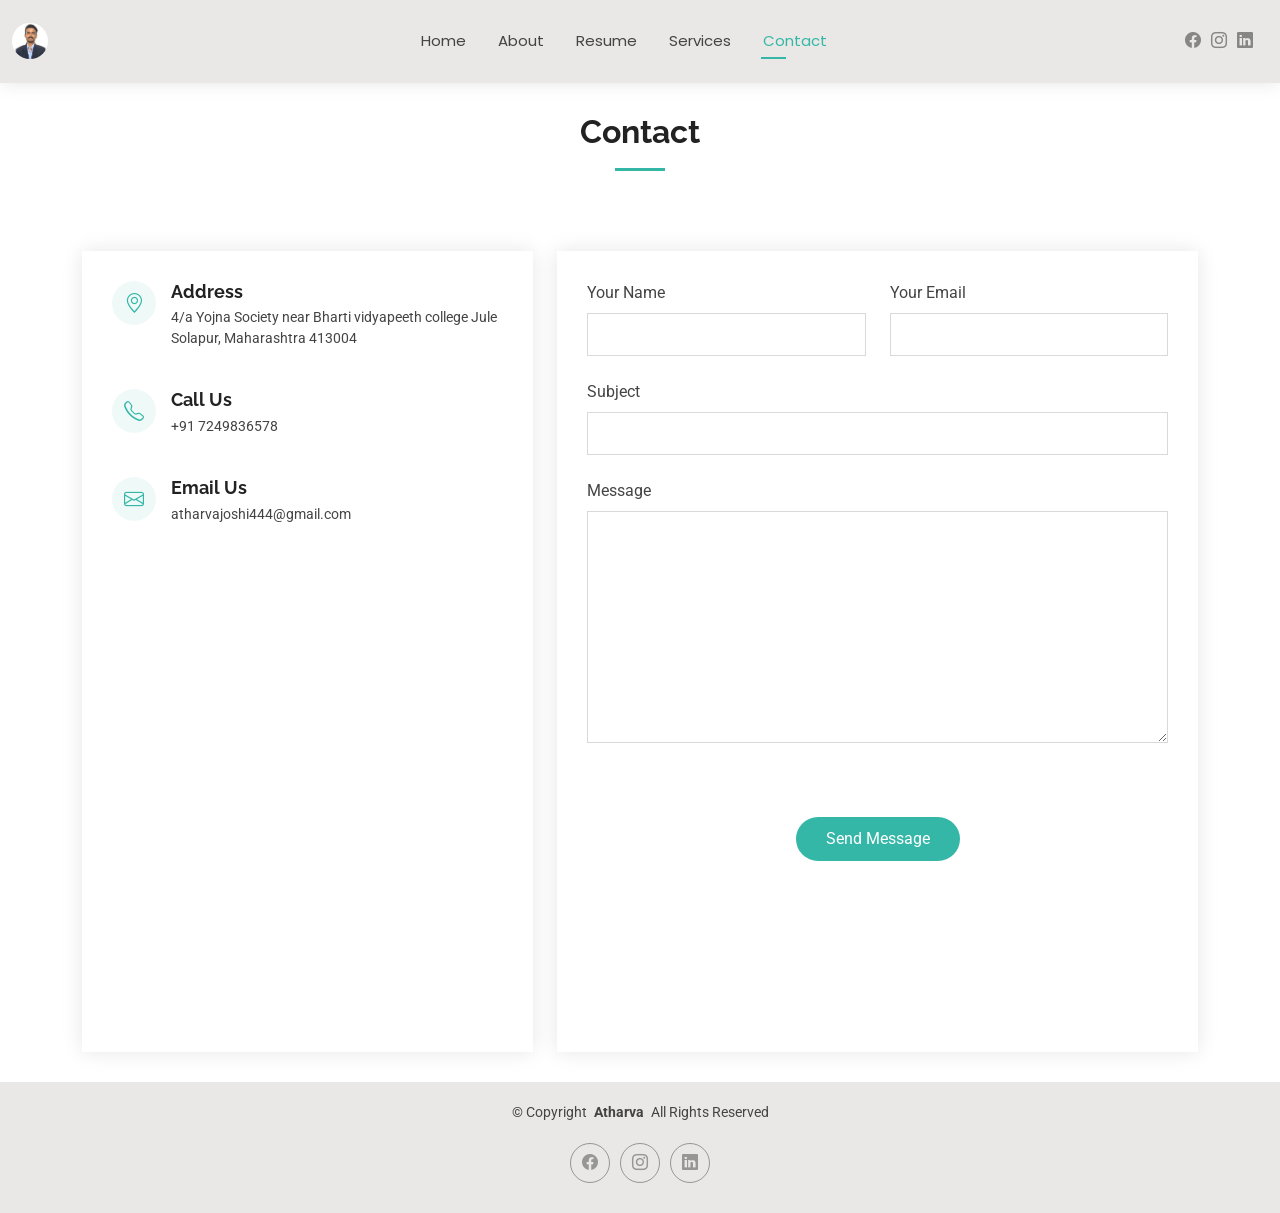
==== contact.html @ ee24cb51 "full project upload with assets" ====
<!DOCTYPE html>
<html lang="en">

<head>
  <meta charset="utf-8">
  <meta content="width=device-width, initial-scale=1.0" name="viewport">
  <title> Atharva Joshi contact-page</title>
  <meta name="description" content="">
  <meta name="keywords" content="">

  <!-- Favicons -->
  <link href="assets/img/favicon.png" rel="icon">
  <link href="assets/img/apple-touch-icon.png" rel="apple-touch-icon">

  <!-- Fonts -->
  <link href="https://fonts.googleapis.com" rel="preconnect">
  <link href="https://fonts.gstatic.com" rel="preconnect" crossorigin>
  <link
    href="https://fonts.googleapis.com/css2?family=Roboto:ital,wght@0,100;0,300;0,400;0,500;0,700;0,900;1,100;1,300;1,400;1,500;1,700;1,900&family=Poppins:ital,wght@0,100;0,200;0,300;0,400;0,500;0,600;0,700;0,800;0,900;1,100;1,200;1,300;1,400;1,500;1,600;1,700;1,800;1,900&family=Raleway:ital,wght@0,100;0,200;0,300;0,400;0,500;0,600;0,700;0,800;0,900;1,100;1,200;1,300;1,400;1,500;1,600;1,700;1,800;1,900&display=swap"
    rel="stylesheet">

  <!-- Vendor CSS Files -->
  <link href="assets/vendor/bootstrap/css/bootstrap.min.css" rel="stylesheet">
  <link href="assets/vendor/bootstrap-icons/bootstrap-icons.css" rel="stylesheet">
  <link href="assets/vendor/aos/aos.css" rel="stylesheet">
  <link href="assets/vendor/swiper/swiper-bundle.min.css" rel="stylesheet">
  <link href="assets/vendor/glightbox/css/glightbox.min.css" rel="stylesheet">

  <!-- Main CSS File -->
  <link href="assets/css/main.css" rel="stylesheet">

  <!-- =======================================================
  * Template Name: Atharva
  * Template URL: https://bootstrapmade.com/Atharva-free-bootstrap-cv-resume-html-template/
  * Updated: Aug 07 2024 with Bootstrap v5.3.3
  * Author: BootstrapMade.com
  * License: https://bootstrapmade.com/license/
  ======================================================== -->
</head>

<body class="contact-page">

  <header id="header" class="header d-flex align-items-center light-background sticky-top">
    <div class="container-fluid position-relative d-flex align-items-center justify-content-between">

      <a href="index.html" class="logo d-flex align-items-center me-auto me-xl-0">
        <!-- Uncomment the line below if you also wish to use an image logo -->
        <!-- <img src="assets/img/logo.png" alt=""> -->
        <img src="assets/img/atharva.jpg" alt="Profile Image" class="profile-image rounded-circle">
      </a>

      <nav id="navmenu" class="navmenu">
        <ul>
          <li><a href="index.html">Home</a></li>
          <li><a href="about.html">About</a></li>
          <li><a href="resume.html">Resume</a></li>
          <li><a href="services.html">Services</a></li>
          <!-- <li><a href="portfolio.html">Portfolio</a></li>
          <li class="dropdown"><a href="#"><span>Dropdown</span> <i class="bi bi-chevron-down toggle-dropdown"></i></a>
            <ul>
              <li><a href="#">Dropdown 1</a></li>
              <li class="dropdown"><a href="#"><span>Deep Dropdown</span> <i class="bi bi-chevron-down toggle-dropdown"></i></a>
                <ul>
                  <li><a href="#">Deep Dropdown 1</a></li>
                  <li><a href="#">Deep Dropdown 2</a></li>
                  <li><a href="#">Deep Dropdown 3</a></li>
                  <li><a href="#">Deep Dropdown 4</a></li>
                  <li><a href="#">Deep Dropdown 5</a></li>
                </ul>
              </li>
              <li><a href="#">Dropdown 2</a></li>
              <li><a href="#">Dropdown 3</a></li>
              <li><a href="#">Dropdown 4</a></li>
            </ul> -->
          </li>
          <li><a href="contact.html" class="active">Contact</a></li>
        </ul>
        <i class="mobile-nav-toggle d-xl-none bi bi-list"></i>
      </nav>

      <div class="header-social-links">

        <a href="https://www.facebook.com/share/15hcRoAic2/"><i class="bi bi-facebook"></i></a>
        <a href="https://www.instagram.com/its_atharvajoshi?igsh=MXB2YW84MDJ5bXI1ZA=="><i
            class="bi bi-instagram"></i></a>
        <a href="https://www.linkedin.com/in/atharva-joshi-90a749323"><i class="bi bi-linkedin"></i></a>
      </div>

    </div>
  </header>

  <main class="main">

    <!-- Contact Section -->
    <section id="contact" class="contact section">

      <!-- Section Title -->
      <div class="container section-title" data-aos="fade-up">
        <h2>Contact</h2>

      </div><!-- End Section Title -->

      <div class="container" data-aos="fade-up" data-aos-delay="100">

        <div class="row gy-4">

          <div class="col-lg-5">

            <div class="info-wrap">
              <div class="info-item d-flex" data-aos="fade-up" data-aos-delay="200">
                <i class="bi bi-geo-alt flex-shrink-0"></i>
                <div>
                  <h3>Address</h3>
                  <p>4/a Yojna Society near Bharti vidyapeeth college Jule Solapur, Maharashtra 413004 </p>
                </div>
              </div><!-- End Info Item -->

              <div class="info-item d-flex" data-aos="fade-up" data-aos-delay="300">
                <i class="bi bi-telephone flex-shrink-0"></i>
                <div>
                  <h3>Call Us</h3>
                  <p>+91 7249836578</p>
                </div>
              </div><!-- End Info Item -->

              <div class="info-item d-flex" data-aos="fade-up" data-aos-delay="400">
                <i class="bi bi-envelope flex-shrink-0"></i>
                <div>
                  <h3>Email Us</h3>
                  <p>atharvajoshi444@gmail.com</p>
                </div>
              </div><!-- End Info Item -->

              <iframe
                src="https://www.google.com/maps/embed?pb=!1m18!1m12!1m3!1d15208.919815172972!2d75.9010492!3d17.6392646!2m3!1f0!2f0!3f0!3m2!1i1024!2i768!4f13.1!3m3!1m2!1s0x3bc5dbeddb0dccb7%3A0x72ed2a7a9bf88f17!2sShri%20samarth%20masaale!5e0!3m2!1sen!2sin!4v1737809470543!5m2!1sen!2sin"
                width="400" height="450" style="border:0;" allowfullscreen="" loading="lazy"
                referrerpolicy="no-referrer-when-downgrade"></iframe>
            </div>
          </div>

          <div class="col-lg-7">
            <form action="forms/contact.php" method="post" class="php-email-form" data-aos="fade-up"
              data-aos-delay="200">
              <div class="row gy-4">

                <div class="col-md-6">
                  <label for="name-field" class="pb-2">Your Name</label>
                  <input type="text" name="name" id="name-field" class="form-control" required="">
                </div>

                <div class="col-md-6">
                  <label for="email-field" class="pb-2">Your Email</label>
                  <input type="email" class="form-control" name="email" id="email-field" required="">
                </div>

                <div class="col-md-12">
                  <label for="subject-field" class="pb-2">Subject</label>
                  <input type="text" class="form-control" name="subject" id="subject-field" required="">
                </div>

                <div class="col-md-12">
                  <label for="message-field" class="pb-2">Message</label>
                  <textarea class="form-control" name="message" rows="10" id="message-field" required=""></textarea>
                </div>

                <div class="col-md-12 text-center">
                  <div class="loading">Loading</div>
                  <div class="error-message"></div>
                  <div class="sent-message">Your message has been sent. Thank you!</div>

                  <button type="submit" class="send-msg-btn" style="margin-top:50px;">Send Message</button>
                </div>

              </div>
            </form>
          </div><!-- End Contact Form -->

        </div>

      </div>

    </section><!-- /Contact Section -->

  </main>

  <footer id="footer" class="footer light-background">

    <div class="container">
      <div class="copyright text-center ">
        <p>© <span>Copyright</span> <strong class="px-1 sitename">Atharva</strong> <span>All Rights Reserved<br></span>
        </p>
      </div>
      <div class="social-links d-flex justify-content-center">

        <a href="https://www.facebook.com/share/15hcRoAic2/"><i class="bi bi-facebook"></i></a>
        <a href="https://www.instagram.com/its_atharvajoshi?igsh=MXB2YW84MDJ5bXI1ZA=="><i
            class="bi bi-instagram"></i></a>
        <a href="https://www.linkedin.com/in/atharva-joshi-90a749323"><i class="bi bi-linkedin"></i></a>
      </div>
      <div class="credits">
        <!-- All the links in the footer should remain intact. -->
        <!-- You can delete the links only if you've purchased the pro version. -->
        <!-- Licensing information: https://bootstrapmade.com/license/ -->
        <!-- Purchase the pro version with working PHP/AJAX contact form: [buy-url] -->

      </div>

  </footer>

  <!-- Scroll Top -->
  <a href="#" id="scroll-top" class="scroll-top d-flex align-items-center justify-content-center"><i
      class="bi bi-arrow-up-short"></i></a>

  <!-- Preloader -->
  <div id="preloader"></div>

  <!-- Vendor JS Files -->
  <script src="assets/vendor/bootstrap/js/bootstrap.bundle.min.js"></script>
  <script src="assets/vendor/php-email-form/validate.js"></script>
  <script src="assets/vendor/aos/aos.js"></script>
  <script src="assets/vendor/waypoints/noframework.waypoints.js"></script>
  <script src="assets/vendor/purecounter/purecounter_vanilla.js"></script>
  <script src="assets/vendor/swiper/swiper-bundle.min.js"></script>
  <script src="assets/vendor/glightbox/js/glightbox.min.js"></script>
  <script src="assets/vendor/imagesloaded/imagesloaded.pkgd.min.js"></script>
  <script src="assets/vendor/isotope-layout/isotope.pkgd.min.js"></script>

  <!-- Main JS File -->
  <script src="assets/js/main.js"></script>

</body>

</html>
---- assets/css/main.css ----
/**
* Template Name: Kelly
* Template URL: https://bootstrapmade.com/kelly-free-bootstrap-cv-resume-html-template/
* Updated: Aug 07 2024 with Bootstrap v5.3.3
* Author: BootstrapMade.com
* License: https://bootstrapmade.com/license/
*/

/*--------------------------------------------------------------
# Font & Color Variables
# Help: https://bootstrapmade.com/color-system/
--------------------------------------------------------------*/
/* Fonts */
:root {
  --default-font: "Roboto",  system-ui, -apple-system, "Segoe UI", Roboto, "Helvetica Neue", Arial, "Noto Sans", "Liberation Sans", sans-serif, "Apple Color Emoji", "Segoe UI Emoji", "Segoe UI Symbol", "Noto Color Emoji";
  --heading-font: "Raleway",  sans-serif;
  --nav-font: "Poppins",  sans-serif;
}

/* Global Colors - The following color variables are used throughout the website. Updating them here will change the color scheme of the entire website */
:root { 
  --background-color: #ffffff; /* Background color for the entire website, including individual sections */
  --default-color: #444444; /* Default color used for the majority of the text content across the entire website */
  --heading-color: #222222; /* Color for headings, subheadings and title throughout the website */
  --accent-color: #34b7a7; /* Accent color that represents your brand on the website. It's used for buttons, links, and other elements that need to stand out */
  --surface-color: #ffffff; /* The surface color is used as a background of boxed elements within sections, such as cards, icon boxes, or other elements that require a visual separation from the global background. */
  --contrast-color: #ffffff; /* Contrast color for text, ensuring readability against backgrounds of accent, heading, or default colors. */
}

/* Nav Menu Colors - The following color variables are used specifically for the navigation menu. They are separate from the global colors to allow for more customization options */
:root {
  --nav-color: #444444;  /* The default color of the main navmenu links */
  --nav-hover-color: #34b7a7; /* Applied to main navmenu links when they are hovered over or active */
  --nav-mobile-background-color: #ffffff; /* Used as the background color for mobile navigation menu */
  --nav-dropdown-background-color: #ffffff; /* Used as the background color for dropdown items that appear when hovering over primary navigation items */
  --nav-dropdown-color: #444444; /* Used for navigation links of the dropdown items in the navigation menu. */
  --nav-dropdown-hover-color: #34b7a7; /* Similar to --nav-hover-color, this color is applied to dropdown navigation links when they are hovered over. */
}

/* Color Presets - These classes override global colors when applied to any section or element, providing reuse of the sam color scheme. */

.light-background {
  --background-color: #e9e8e6;
  --surface-color: #ffffff;
}

.dark-background {
  --background-color: #060606;
  --default-color: #ffffff;
  --heading-color: #ffffff;
  --surface-color: #252525;
  --contrast-color: #ffffff;
}

/* Smooth scroll */
:root {
  scroll-behavior: smooth;
}

/*--------------------------------------------------------------
# General Styling & Shared Classes
--------------------------------------------------------------*/
body {
  color: var(--default-color);
  background-color: var(--background-color);
  font-family: var(--default-font);
}

a {
  color: var(--accent-color);
  text-decoration: none;
  transition: 0.3s;
}

a:hover {
  color: color-mix(in srgb, var(--accent-color), transparent 25%);
  text-decoration: none;
}

h1,
h2,
h3,
h4,
h5,
h6 {
  color: var(--heading-color);
  font-family: var(--heading-font);
}

/* PHP Email Form Messages
------------------------------*/
.php-email-form .error-message {
  display: none;
  background: #df1529;
  color: #ffffff;
  text-align: left;
  padding: 15px;
  margin-bottom: 24px;
  font-weight: 600;
}

.php-email-form .sent-message {
  display: none;
  color: #ffffff;
  background: #059652;
  text-align: center;
  padding: 15px;
  margin-bottom: 24px;
  font-weight: 600;
}

.send-msg-btn{
  margin-top: 50px;
}

.php-email-form .loading {
  display: none;
  background: var(--surface-color);
  text-align: center;
  padding: 15px;
  margin-bottom: 24px;
}

.php-email-form .loading:before {
  content: "";
  display: inline-block;
  border-radius: 50%;
  width: 24px;
  height: 24px;
  margin: 0 10px -6px 0;
  border: 3px solid var(--accent-color);
  border-top-color: var(--surface-color);
  animation: php-email-form-loading 1s linear infinite;
}

@keyframes php-email-form-loading {
  0% {
    transform: rotate(0deg);
  }

  100% {
    transform: rotate(360deg);
  }
}

/*--------------------------------------------------------------
# Global Header
--------------------------------------------------------------*/
.header {
  color: var(--default-color);
  background-color: var(--background-color);
  padding: 15px 0;
  transition: all 0.5s;
  z-index: 997;
  box-shadow: 0px 0 18px rgba(0, 0, 0, 0.1);
}

.header .logo {
  line-height: 1;
}

.header .logo img {
  max-height: 36px;
  margin-right: 8px;
}

.header .logo h1 {
  font-size: 32px;
  margin: 0;
  font-weight: 300;
  text-transform: uppercase;
  color: var(--heading-color);
}

.header .header-social-links {
  padding-right: 15px;
}

.header .header-social-links a {
  color: color-mix(in srgb, var(--default-color), transparent 40%);
  padding-left: 6px;
  display: inline-block;
  transition: 0.3s;
  font-size: 16px;
}

.header .header-social-links a:hover {
  color: var(--accent-color);
}

.header .header-social-links a i {
  line-height: 0px;
}

@media (max-width: 1200px) {
  .header .logo {
    order: 1;
  }

  .header .header-social-links {
    order: 2;
  }

  .header .navmenu {
    order: 3;
  }
}

/*--------------------------------------------------------------
# Navigation Menu
--------------------------------------------------------------*/
/* Desktop Navigation */
@media (min-width: 1200px) {
  .navmenu {
    padding: 0;
  }

  .navmenu ul {
    margin: 0;
    padding: 0;
    display: flex;
    list-style: none;
    align-items: center;
  }

  .navmenu li {
    position: relative;
  }

  .navmenu>ul>li {
    white-space: nowrap;
    padding: 15px 14px;
  }

  .navmenu>ul>li:last-child {
    padding-right: 0;
  }

  .navmenu a,
  .navmenu a:focus {
    color: var(--nav-color);
    font-size: 15px;
    padding: 0 2px;
    font-family: var(--nav-font);
    font-weight: 400;
    display: flex;
    align-items: center;
    justify-content: space-between;
    white-space: nowrap;
    transition: 0.3s;
    position: relative;
  }

  .navmenu a i,
  .navmenu a:focus i {
    font-size: 12px;
    line-height: 0;
    margin-left: 5px;
    transition: 0.3s;
  }

  .navmenu>ul>li>a:before {
    content: "";
    position: absolute;
    height: 2px;
    bottom: -6px;
    left: 0;
    background-color: var(--nav-hover-color);
    visibility: hidden;
    width: 0px;
    transition: all 0.3s ease-in-out 0s;
  }

  .navmenu a:hover:before,
  .navmenu li:hover>a:before,
  .navmenu .active:before {
    visibility: visible;
    width: 25px;
  }

  .navmenu li:hover>a,
  .navmenu .active,
  .navmenu .active:focus {
    color: var(--nav-hover-color);
  }

  .navmenu .dropdown ul {
    margin: 0;
    padding: 10px 0;
    background: var(--nav-dropdown-background-color);
    display: block;
    position: absolute;
    visibility: hidden;
    left: 14px;
    top: 130%;
    opacity: 0;
    transition: 0.3s;
    border-radius: 4px;
    z-index: 99;
    box-shadow: 0px 0px 30px rgba(0, 0, 0, 0.1);
  }

  .navmenu .dropdown ul li {
    min-width: 200px;
  }

  .navmenu .dropdown ul a {
    padding: 10px 20px;
    font-size: 15px;
    text-transform: none;
    color: var(--nav-dropdown-color);
  }

  .navmenu .dropdown ul a i {
    font-size: 12px;
  }

  .navmenu .dropdown ul a:hover,
  .navmenu .dropdown ul .active:hover,
  .navmenu .dropdown ul li:hover>a {
    color: var(--nav-dropdown-hover-color);
  }

  .navmenu .dropdown:hover>ul {
    opacity: 1;
    top: 100%;
    visibility: visible;
  }

  .navmenu .dropdown .dropdown ul {
    top: 0;
    left: -90%;
    visibility: hidden;
  }

  .navmenu .dropdown .dropdown:hover>ul {
    opacity: 1;
    top: 0;
    left: -100%;
    visibility: visible;
  }
}

/* Mobile Navigation */
@media (max-width: 1199px) {
  .mobile-nav-toggle {
    color: var(--nav-color);
    font-size: 28px;
    line-height: 0;
    margin-right: 10px;
    cursor: pointer;
    transition: color 0.3s;
  }

  .navmenu {
    padding: 0;
    z-index: 9997;
  }

  .navmenu ul {
    display: none;
    list-style: none;
    position: absolute;
    inset: 60px 20px 20px 20px;
    padding: 10px 0;
    margin: 0;
    border-radius: 6px;
    background-color: var(--nav-mobile-background-color);
    border: 1px solid color-mix(in srgb, var(--default-color), transparent 90%);
    box-shadow: none;
    overflow-y: auto;
    transition: 0.3s;
    z-index: 9998;
  }

  .navmenu a,
  .navmenu a:focus {
    color: var(--nav-dropdown-color);
    padding: 10px 20px;
    font-family: var(--nav-font);
    font-size: 17px;
    font-weight: 500;
    display: flex;
    align-items: center;
    justify-content: space-between;
    white-space: nowrap;
    transition: 0.3s;
  }

  .navmenu a i,
  .navmenu a:focus i {
    font-size: 12px;
    line-height: 0;
    margin-left: 5px;
    width: 30px;
    height: 30px;
    display: flex;
    align-items: center;
    justify-content: center;
    border-radius: 50%;
    transition: 0.3s;
    background-color: color-mix(in srgb, var(--accent-color), transparent 90%);
  }

  .navmenu a i:hover,
  .navmenu a:focus i:hover {
    background-color: var(--accent-color);
    color: var(--contrast-color);
  }

  .navmenu a:hover,
  .navmenu .active,
  .navmenu .active:focus {
    color: var(--nav-dropdown-hover-color);
  }

  .navmenu .active i,
  .navmenu .active:focus i {
    background-color: var(--accent-color);
    color: var(--contrast-color);
    transform: rotate(180deg);
  }

  .navmenu .dropdown ul {
    position: static;
    display: none;
    z-index: 99;
    padding: 10px 0;
    margin: 10px 20px;
    background-color: var(--nav-dropdown-background-color);
    transition: all 0.5s ease-in-out;
  }

  .navmenu .dropdown ul ul {
    background-color: rgba(33, 37, 41, 0.1);
  }

  .navmenu .dropdown>.dropdown-active {
    display: block;
    background-color: rgba(33, 37, 41, 0.03);
  }

  .mobile-nav-active {
    overflow: hidden;
  }

  .mobile-nav-active .mobile-nav-toggle {
    color: #fff;
    position: absolute;
    font-size: 32px;
    top: 15px;
    right: 15px;
    margin-right: 0;
    z-index: 9999;
  }

  .mobile-nav-active .navmenu {
    position: fixed;
    overflow: hidden;
    inset: 0;
    background: rgba(33, 37, 41, 0.8);
    transition: 0.3s;
  }

  .mobile-nav-active .navmenu>ul {
    display: block;
  }
}

/*--------------------------------------------------------------
# Global Footer
--------------------------------------------------------------*/
.footer {
  color: var(--default-color);
  background-color: var(--background-color);
  font-size: 14px;
  padding: 20px 0;
  position: relative;
}

.footer .copyright p {
  margin-bottom: 0;
}

.footer .social-links {
  margin-top: 20px;
}

.footer .social-links a {
  display: flex;
  align-items: center;
  justify-content: center;
  width: 40px;
  height: 40px;
  border-radius: 50%;
  border: 1px solid color-mix(in srgb, var(--default-color), transparent 50%);
  font-size: 16px;
  color: color-mix(in srgb, var(--default-color), transparent 50%);
  margin: 0 5px;
  transition: 0.3s;
}

.footer .social-links a:hover {
  color: var(--accent-color);
  border-color: var(--accent-color);
}

.footer .credits {
  margin-top: 10px;
  font-size: 13px;
  text-align: center;
}

/*--------------------------------------------------------------
# Preloader
--------------------------------------------------------------*/
#preloader {
  position: fixed;
  inset: 0;
  z-index: 9999;
  overflow: hidden;
  background-color: var(--background-color);
  transition: all 0.6s ease-out;
  width: 100%;
  height: 100vh;
}

#preloader:before,
#preloader:after {
  content: "";
  position: absolute;
  border: 4px solid var(--accent-color);
  border-radius: 50%;
  animation: animate-preloader 2s cubic-bezier(0, 0.2, 0.8, 1) infinite;
}

#preloader:after {
  animation-delay: -0.5s;
}

@keyframes animate-preloader {
  0% {
    width: 10px;
    height: 10px;
    top: calc(50% - 5px);
    left: calc(50% - 5px);
    opacity: 1;
  }

  100% {
    width: 72px;
    height: 72px;
    top: calc(50% - 36px);
    left: calc(50% - 36px);
    opacity: 0;
  }
}

/*--------------------------------------------------------------
# Scroll Top Button
--------------------------------------------------------------*/
.scroll-top {
  position: fixed;
  visibility: hidden;
  opacity: 0;
  right: 15px;
  bottom: -15px;
  z-index: 99999;
  background-color: var(--accent-color);
  width: 44px;
  height: 44px;
  border-radius: 50px;
  transition: all 0.4s;
}

.scroll-top i {
  font-size: 24px;
  color: var(--contrast-color);
  line-height: 0;
}

.scroll-top:hover {
  background-color: color-mix(in srgb, var(--accent-color), transparent 20%);
  color: var(--contrast-color);
}

.scroll-top.active {
  visibility: visible;
  opacity: 1;
  bottom: 15px;
}

/*--------------------------------------------------------------
# Disable aos animation delay on mobile devices
--------------------------------------------------------------*/
@media screen and (max-width: 768px) {
  [data-aos-delay] {
    transition-delay: 0 !important;
  }
}

/*--------------------------------------------------------------
# Global Page Titles & Breadcrumbs
--------------------------------------------------------------*/
.page-title {
  color: var(--default-color);
  background-color: var(--background-color);
  padding: 25px 0;
  position: relative;
  border-bottom: 1px solid color-mix(in srgb, var(--default-color), transparent 85%);
}

.page-title h1 {
  font-size: 24px;
  font-weight: 400;
}

.page-title .breadcrumbs ol {
  display: flex;
  flex-wrap: wrap;
  list-style: none;
  padding: 0;
  margin: 0;
  font-size: 14px;
  font-weight: 400;
}

.page-title .breadcrumbs ol li+li {
  padding-left: 10px;
}

.page-title .breadcrumbs ol li+li::before {
  content: "/";
  display: inline-block;
  padding-right: 10px;
  color: color-mix(in srgb, var(--default-color), transparent 70%);
}

/*--------------------------------------------------------------
# Global Sections
--------------------------------------------------------------*/
section,
.section {
  color: var(--default-color);
  background-color: var(--background-color);
  padding: 30px 0;
  scroll-margin-top: 100px;
  overflow: clip;
}

@media (max-width: 1199px) {

  section,
  .section {
    scroll-margin-top: 66px;
  }
}

/*--------------------------------------------------------------
# Global Section Titles
--------------------------------------------------------------*/
.section-title {
  text-align: center;
  padding-bottom: 60px;
  position: relative;
}

.section-title h2 {
  font-size: 32px;
  font-weight: 700;
  margin-bottom: 20px;
  padding-bottom: 20px;
  position: relative;
}

.section-title h2:after {
  content: "";
  position: absolute;
  display: block;
  width: 50px;
  height: 3px;
  background: var(--accent-color);
  left: 0;
  right: 0;
  bottom: 0;
  margin: auto;
}

.section-title p {
  margin-bottom: 0;
}

/*--------------------------------------------------------------
# Hero Section
--------------------------------------------------------------*/
.hero {
  width: 100%;
  min-height: calc(100vh - 82px);
  position: relative;
  padding: 80px 0;
  display: flex;
  align-items: center;
  justify-content: center;
}

@media (max-width: 1200px) {
  .hero {
    min-height: calc(100vh - 68px);
  }
}

.hero img {
  position: absolute;
  inset: 0;
  display: block;
  width: 100%;
  height: 100%;
  object-fit: cover;
  z-index: 1;
}

.hero .container {
  position: relative;
  z-index: 3;
}

.hero h2 {
  margin: 0;
  font-size: 48px;
  font-weight: 700;
}

.hero p {
  margin: 10px 0 0 0;
  font-size: 24px;
  color: var(--heading-color);
}

.hero .btn-get-started {
  color: var(--contrast-color);
  background: var(--accent-color);
  font-family: var(--heading-font);
  text-transform: uppercase;
  font-weight: 600;
  font-size: 12px;
  letter-spacing: 1px;
  display: inline-block;
  padding: 12px 40px;
  border-radius: 50px;
  transition: 0.5s;
  margin-top: 140px;
  margin-right: 30px;
}

.hero .btn-get-started:hover {
  background: color-mix(in srgb, var(--accent-color) 90%, white 20%);
}

@media (max-width: 768px) {
  .hero h2 {
    font-size: 32px;
  }

  .hero p {
    font-size: 18px;
  }
}

/*--------------------------------------------------------------
# About Section
--------------------------------------------------------------*/
.about .content h2 {
  font-weight: 700;
  font-size: 24px;
}

.about .content ul {
  list-style: none;
  padding: 0;
}

.about .content ul li {
  margin-bottom: 20px;
  display: flex;
  align-items: center;
}

.about .content ul strong {
  margin-right: 10px;
}

.about .content ul i {
  font-size: 16px;
  margin-right: 5px;
  color: var(--accent-color);
  line-height: 0;
}

/*--------------------------------------------------------------
# Skills Section
--------------------------------------------------------------*/
.skills .progress {
  height: 60px;
  display: block;
  background: none;
  border-radius: 0;
}

.skills .progress .skill {
  color: var(--heading-color);
  padding: 0;
  margin: 0 0 6px 0;
  text-transform: uppercase;
  display: block;
  font-weight: 600;
  font-family: var(--heading-font);
}

.skills .progress .skill .val {
  float: right;
  font-style: normal;
}

.skills .progress-bar-wrap {
  background: color-mix(in srgb, var(--default-color), transparent 90%);
  height: 10px;
}

.skills .progress-bar {
  width: 1px;
  height: 10px;
  transition: 0.9s;
  background-color: var(--accent-color);
}

/*--------------------------------------------------------------
# Stats Section
--------------------------------------------------------------*/
.stats .stats-item {
  padding: 30px;
  width: 100%;
}

.stats .stats-item span {
  color: var(--heading-color);
  font-size: 48px;
  display: block;
  font-weight: 700;
  margin-bottom: 20px;
  padding-bottom: 20px;
  position: relative;
}

.stats .stats-item span:after {
  content: "";
  position: absolute;
  display: block;
  width: 25px;
  height: 3px;
  background: var(--accent-color);
  left: 0;
  right: 0;
  bottom: 0;
  margin: auto;
}

.stats .stats-item p {
  color: color-mix(in srgb, var(--default-color), transparent 40%);
  padding: 0;
  margin: 0;
  font-family: var(--heading-font);
  font-weight: 500;
}

/*--------------------------------------------------------------
# Testimonials Section
--------------------------------------------------------------*/
.testimonials .section-header {
  margin-bottom: 40px;
}

.testimonials .testimonials-carousel,
.testimonials .testimonials-slider {
  overflow: hidden;
}

.testimonials .testimonial-item {
  text-align: center;
}

.testimonials .testimonial-item .testimonial-img {
  width: 120px;
  border-radius: 50%;
  border: 4px solid var(--background-color);
  margin: 0 auto;
}

.testimonials .testimonial-item h3 {
  font-size: 20px;
  font-weight: bold;
  margin: 10px 0 5px 0;
}

.testimonials .testimonial-item h4 {
  font-size: 14px;
  color: color-mix(in srgb, var(--default-color), transparent 40%);
  margin: 0 0 15px 0;
}

.testimonials .testimonial-item .stars {
  margin-bottom: 15px;
}

.testimonials .testimonial-item .stars i {
  color: #ffc107;
  margin: 0 1px;
}

.testimonials .testimonial-item .quote-icon-left,
.testimonials .testimonial-item .quote-icon-right {
  color: color-mix(in srgb, var(--accent-color), transparent 50%);
  font-size: 26px;
  line-height: 0;
}

.testimonials .testimonial-item .quote-icon-left {
  display: inline-block;
  left: -5px;
  position: relative;
}

.testimonials .testimonial-item .quote-icon-right {
  display: inline-block;
  right: -5px;
  position: relative;
  top: 10px;
  transform: scale(-1, -1);
}

.testimonials .testimonial-item p {
  font-style: italic;
  margin: 0 auto 15px auto;
}

.testimonials .swiper-wrapper {
  height: auto;
}

.testimonials .swiper-pagination {
  margin-top: 20px;
  position: relative;
}

.testimonials .swiper-pagination .swiper-pagination-bullet {
  width: 12px;
  height: 12px;
  opacity: 1;
  background-color: color-mix(in srgb, var(--default-color), transparent 85%);
}

.testimonials .swiper-pagination .swiper-pagination-bullet-active {
  background-color: var(--accent-color);
}

@media (min-width: 992px) {
  .testimonials .testimonial-item p {
    width: 80%;
  }
}

/*--------------------------------------------------------------
# Resume Section
--------------------------------------------------------------*/
.resume .resume-title {
  color: var(--heading-color);
  font-size: 26px;
  font-weight: 700;
  margin-top: 20px;
  margin-bottom: 20px;
}

.resume .resume-item {
  padding: 0 0 20px 20px;
  margin-top: -2px;
  border-left: 2px solid var(--accent-color);
  position: relative;
}

.resume .resume-item h4 {
  line-height: 18px;
  font-size: 18px;
  font-weight: 600;
  text-transform: uppercase;
  color: color-mix(in srgb, var(--default-color), transparent 20%);
  margin-bottom: 10px;
}

.resume .resume-item h5 {
  font-size: 16px;
  padding: 5px 15px;
  display: inline-block;
  font-weight: 600;
  margin-bottom: 10px;
}

.resume .resume-item ul {
  padding-left: 20px;
}

.resume .resume-item ul li {
  padding-bottom: 10px;
}

.resume .resume-item:last-child {
  padding-bottom: 0;
}

.resume .resume-item::before {
  content: "";
  position: absolute;
  width: 16px;
  height: 16px;
  border-radius: 50px;
  left: -9px;
  top: 0;
  background: var(--background-color);
  border: 2px solid var(--accent-color);
}

/*--------------------------------------------------------------
# Services Section
--------------------------------------------------------------*/
.services .service-item {
  background-color: var(--surface-color);
  box-shadow: 0px 5px 90px 0px rgba(0, 0, 0, 0.1);
  height: 100%;
  padding: 60px 30px;
  text-align: center;
  transition: 0.3s;
  border-radius: 5px;
}

.services .service-item .icon {
  margin: 0 auto;
  width: 100px;
  height: 100px;
  display: flex;
  align-items: center;
  justify-content: center;
  transition: ease-in-out 0.3s;
  position: relative;
}

.services .service-item .icon i {
  font-size: 36px;
  transition: 0.5s;
  position: relative;
}

.services .service-item .icon svg {
  position: absolute;
  top: 0;
  left: 0;
}

.services .service-item .icon svg path {
  transition: 0.5s;
  fill: color-mix(in srgb, var(--default-color), transparent 95%);
}

.services .service-item h3 {
  font-weight: 700;
  margin: 10px 0 15px 0;
  font-size: 22px;
}

.services .service-item p {
  line-height: 24px;
  font-size: 14px;
  margin-bottom: 0;
}

.services .service-item:hover {
  box-shadow: 0px 5px 35px 0px rgba(0, 0, 0, 0.1);
}

.services .service-item.item-cyan i {
  color: #0dcaf0;
}

.services .service-item.item-cyan:hover .icon i {
  color: #fff;
}

.services .service-item.item-cyan:hover .icon path {
  fill: #0dcaf0;
}

.services .service-item.item-orange i {
  color: #fd7e14;
}

.services .service-item.item-orange:hover .icon i {
  color: #fff;
}

.services .service-item.item-orange:hover .icon path {
  fill: #fd7e14;
}

.services .service-item.item-teal i {
  color: #20c997;
}

.services .service-item.item-teal:hover .icon i {
  color: #fff;
}

.services .service-item.item-teal:hover .icon path {
  fill: #20c997;
}

.services .service-item.item-red i {
  color: #df1529;
}

.services .service-item.item-red:hover .icon i {
  color: #fff;
}

.services .service-item.item-red:hover .icon path {
  fill: #df1529;
}

.services .service-item.item-indigo i {
  color: #6610f2;
}

.services .service-item.item-indigo:hover .icon i {
  color: #fff;
}

.services .service-item.item-indigo:hover .icon path {
  fill: #6610f2;
}

.services .service-item.item-pink i {
  color: #f3268c;
}

.services .service-item.item-pink:hover .icon i {
  color: #fff;
}

.services .service-item.item-pink:hover .icon path {
  fill: #f3268c;
}

/*--------------------------------------------------------------
# Portfolio Section
--------------------------------------------------------------*/
.portfolio .portfolio-filters {
  padding: 0;
  margin: 0 auto 20px auto;
  list-style: none;
  text-align: center;
}

.portfolio .portfolio-filters li {
  cursor: pointer;
  display: inline-block;
  padding: 8px 20px 10px 20px;
  margin: 0;
  font-size: 15px;
  font-weight: 500;
  line-height: 1;
  margin-bottom: 5px;
  border-radius: 50px;
  transition: all 0.3s ease-in-out;
  font-family: var(--heading-font);
}

.portfolio .portfolio-filters li:hover,
.portfolio .portfolio-filters li.filter-active {
  color: var(--contrast-color);
  background-color: var(--accent-color);
}

.portfolio .portfolio-filters li:first-child {
  margin-left: 0;
}

.portfolio .portfolio-filters li:last-child {
  margin-right: 0;
}

@media (max-width: 575px) {
  .portfolio .portfolio-filters li {
    font-size: 14px;
    margin: 0 0 10px 0;
  }
}

.portfolio .portfolio-item {
  position: relative;
  overflow: hidden;
}

.portfolio .portfolio-item .portfolio-info {
  opacity: 0;
  position: absolute;
  left: 12px;
  right: 12px;
  bottom: -100%;
  z-index: 3;
  transition: all ease-in-out 0.5s;
  background: color-mix(in srgb, var(--surface-color), transparent 10%);
  padding: 15px;
}

.portfolio .portfolio-item .portfolio-info h4 {
  font-size: 18px;
  font-weight: 600;
  padding-right: 50px;
}

.portfolio .portfolio-item .portfolio-info p {
  color: color-mix(in srgb, var(--default-color), transparent 30%);
  font-size: 14px;
  margin-bottom: 0;
  padding-right: 50px;
}

.portfolio .portfolio-item .portfolio-info .preview-link,
.portfolio .portfolio-item .portfolio-info .details-link {
  position: absolute;
  right: 50px;
  font-size: 24px;
  top: calc(50% - 14px);
  color: color-mix(in srgb, var(--default-color), transparent 30%);
  transition: 0.3s;
  line-height: 0;
}

.portfolio .portfolio-item .portfolio-info .preview-link:hover,
.portfolio .portfolio-item .portfolio-info .details-link:hover {
  color: var(--accent-color);
}

.portfolio .portfolio-item .portfolio-info .details-link {
  right: 14px;
  font-size: 28px;
}

.portfolio .portfolio-item:hover .portfolio-info {
  opacity: 1;
  bottom: 0;
}

/*--------------------------------------------------------------
# Portfolio Details Section
--------------------------------------------------------------*/
.portfolio-details .portfolio-details-slider img {
  width: 100%;
}

.portfolio-details .portfolio-details-slider .swiper-pagination {
  margin-top: 20px;
  position: relative;
}

.portfolio-details .portfolio-details-slider .swiper-pagination .swiper-pagination-bullet {
  width: 12px;
  height: 12px;
  background-color: color-mix(in srgb, var(--default-color), transparent 85%);
  opacity: 1;
}

.portfolio-details .portfolio-details-slider .swiper-pagination .swiper-pagination-bullet-active {
  background-color: var(--accent-color);
}

.portfolio-details .portfolio-info {
  background-color: var(--surface-color);
  padding: 30px;
  box-shadow: 0px 0 30px rgba(0, 0, 0, 0.1);
}

.portfolio-details .portfolio-info h3 {
  font-size: 22px;
  font-weight: 700;
  margin-bottom: 20px;
  padding-bottom: 20px;
  border-bottom: 1px solid color-mix(in srgb, var(--default-color), transparent 85%);
}

.portfolio-details .portfolio-info ul {
  list-style: none;
  padding: 0;
  font-size: 15px;
}

.portfolio-details .portfolio-info ul li+li {
  margin-top: 10px;
}

.portfolio-details .portfolio-description {
  padding-top: 30px;
}

.portfolio-details .portfolio-description h2 {
  font-size: 26px;
  font-weight: 700;
  margin-bottom: 20px;
}

.portfolio-details .portfolio-description p {
  padding: 0;
  color: color-mix(in srgb, var(--default-color), transparent 30%);
}

/*--------------------------------------------------------------
# Contact Section
--------------------------------------------------------------*/
.contact .info-wrap {
  background-color: var(--surface-color);
  box-shadow: 0px 0px 20px rgba(0, 0, 0, 0.1);
  padding: 30px;
}

@media (max-width: 575px) {
  .contact .info-wrap {
    padding: 20px;
  }
}

.contact .info-item {
  margin-bottom: 40px;
}

.contact .info-item i {
  font-size: 20px;
  color: var(--accent-color);
  background: color-mix(in srgb, var(--accent-color), transparent 92%);
  width: 44px;
  height: 44px;
  display: flex;
  justify-content: center;
  align-items: center;
  border-radius: 50px;
  transition: all 0.3s ease-in-out;
  margin-right: 15px;
}

.contact .info-item h3 {
  padding: 0;
  font-size: 18px;
  font-weight: 700;
  margin-bottom: 5px;
}

.contact .info-item p {
  padding: 0;
  margin-bottom: 0;
  font-size: 14px;
}

.contact .info-item:hover i {
  background: var(--accent-color);
  color: var(--contrast-color);
}

.contact .php-email-form {
  background-color: var(--surface-color);
  height: 100%;
  padding: 30px;
  box-shadow: 0px 0px 20px rgba(0, 0, 0, 0.1);
}

@media (max-width: 575px) {
  .contact .php-email-form {
    padding: 20px;
  }
}

.contact .php-email-form input[type=text],
.contact .php-email-form input[type=email],
.contact .php-email-form textarea {
  font-size: 14px;
  padding: 10px 15px;
  box-shadow: none;
  border-radius: 0;
  color: var(--default-color);
  background-color: var(--surface-color);
  border-color: color-mix(in srgb, var(--default-color), transparent 80%);
}

.contact .php-email-form input[type=text]:focus,
.contact .php-email-form input[type=email]:focus,
.contact .php-email-form textarea:focus {
  border-color: var(--accent-color);
}

.contact .php-email-form input[type=text]::placeholder,
.contact .php-email-form input[type=email]::placeholder,
.contact .php-email-form textarea::placeholder {
  color: color-mix(in srgb, var(--default-color), transparent 70%);
}

.contact .php-email-form button[type=submit] {
  color: var(--contrast-color);
  background: var(--accent-color);
  border: 0;
  padding: 10px 30px;
  transition: 0.4s;
  border-radius: 50px;
}

.contact .php-email-form button[type=submit]:hover {
  background: color-mix(in srgb, var(--accent-color), transparent 25%);
}

/*--------------------------------------------------------------
# Starter Section Section
--------------------------------------------------------------*/
.starter-section 
  /* Add your styles here */



/* animation css */
/* ... (Your existing CSS code) ... */

/* Hero Section Animation */
.hero {
  animation: fadeInUp 1s ease-in-out; 
}

@keyframes fadeInUp {
  0% {
    opacity: 0;
    transform: translateY(30px); 
  }
  100% {
    opacity: 1;
    transform: translateY(0);
  }
}

/* About Section Animation */
.about .content {
  animation: fadeInRight 1s ease-in-out; 
}

@keyframes fadeInRight {
  0% {
    opacity: 0;
    transform: translateX(-30px); 
  }
  100% {
    opacity: 1;
    transform: translateX(0);
  }
}

/* Skills Section Animation */
.skills .progress-bar {
  animation: progressAnimation 1s ease-in-out forwards; 
}

@keyframes progressAnimation {
  0% {
    width: 0%;
  }
  100% {
    width: var(--progress-width); /* Replace with actual progress width */
  }
}

/* Stats Section Animation */
.stats .stats-item {
  animation: fadeInUp 1s ease-in-out; 
}

/* Testimonials Section Animation */
.testimonials .testimonial-item {
  animation: fadeIn 1s ease-in-out; 
}

@keyframes fadeIn {
  0% {
    opacity: 0;
  }
  100% {
    opacity: 1;
  }
}

/* Services Section Animation */
.services .service-item {
  animation: fadeInUp 1s ease-in-out; 
}

/* Portfolio Section Animation */
.portfolio .portfolio-item {
  animation: fadeInUp 1s ease-in-out; 
}

/* Contact Section Animation */
.contact .info-wrap {
  animation: fadeInLeft 1s ease-in-out; 
}

@keyframes fadeInLeft {
  0% {
    opacity: 0;
    transform: translateX(30px); 
  }
  100% {
    opacity: 1;
    transform: translateX(0);
  }
}

.contact .php-email-form {
  animation: fadeInRight 1s ease-in-out; 
}

/* ... (Rest of your CSS code) ... */
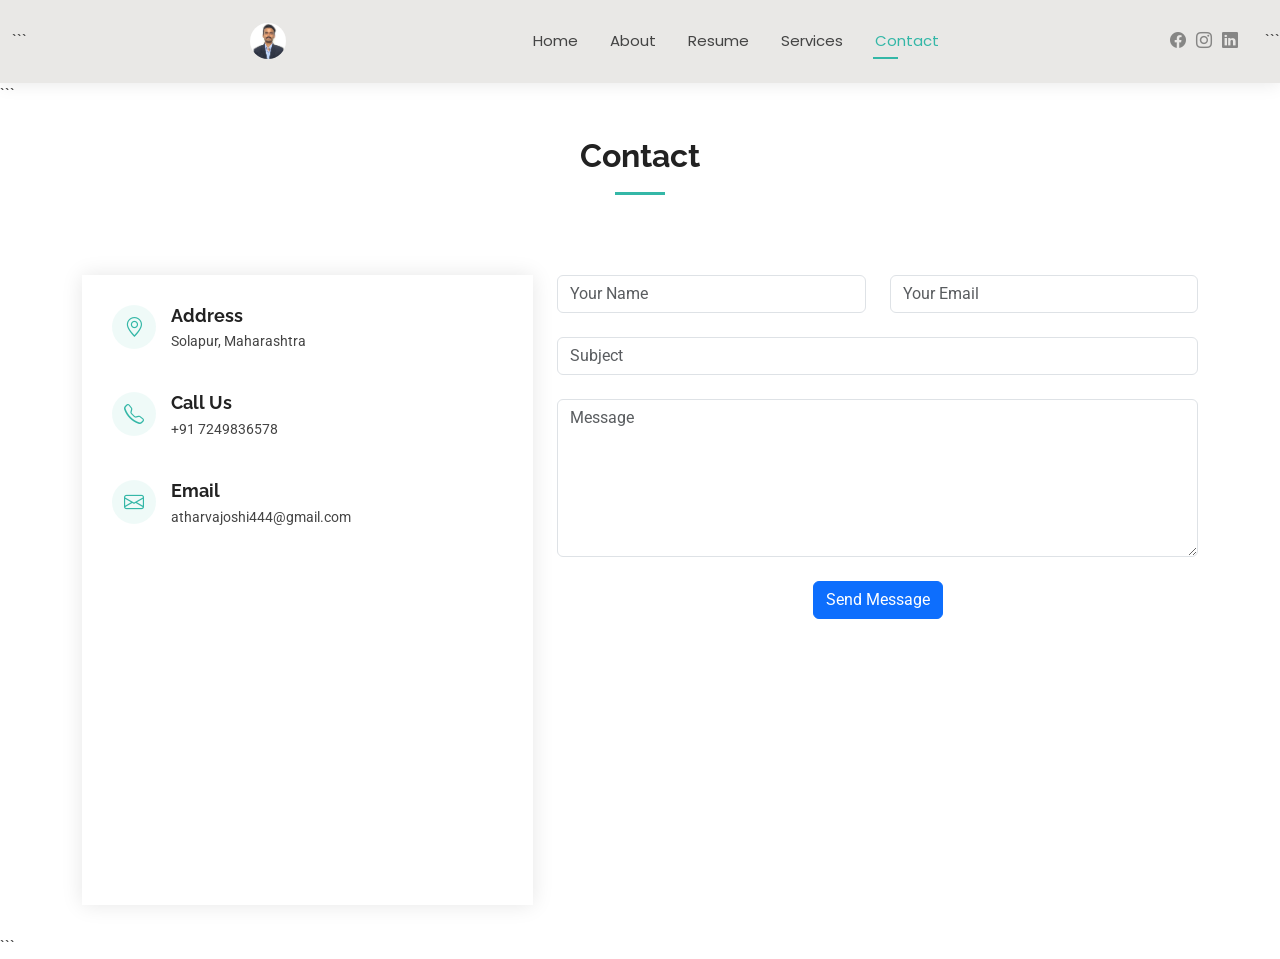
==== commit fa14822d: "Refactor contact form with API integration Updated contact form to use JavaScript for API submission" ====
--- a/contact.html
+++ b/contact.html
@@ -1,4 +1,5 @@
 <!DOCTYPE html>
+
 <html lang="en">
 
 <head>
@@ -9,10 +10,12 @@
   <meta name="keywords" content="">
 
   <!-- Favicons -->
+
   <link href="assets/img/favicon.png" rel="icon">
   <link href="assets/img/apple-touch-icon.png" rel="apple-touch-icon">
 
   <!-- Fonts -->
+
   <link href="https://fonts.googleapis.com" rel="preconnect">
   <link href="https://fonts.gstatic.com" rel="preconnect" crossorigin>
   <link
@@ -20,6 +23,7 @@
     rel="stylesheet">
 
   <!-- Vendor CSS Files -->
+
   <link href="assets/vendor/bootstrap/css/bootstrap.min.css" rel="stylesheet">
   <link href="assets/vendor/bootstrap-icons/bootstrap-icons.css" rel="stylesheet">
   <link href="assets/vendor/aos/aos.css" rel="stylesheet">
@@ -27,15 +31,8 @@
   <link href="assets/vendor/glightbox/css/glightbox.min.css" rel="stylesheet">
 
   <!-- Main CSS File -->
+
   <link href="assets/css/main.css" rel="stylesheet">
-
-  <!-- =======================================================
-  * Template Name: Atharva
-  * Template URL: https://bootstrapmade.com/Atharva-free-bootstrap-cv-resume-html-template/
-  * Updated: Aug 07 2024 with Bootstrap v5.3.3
-  * Author: BootstrapMade.com
-  * License: https://bootstrapmade.com/license/
-  ======================================================== -->
 </head>
 
 <body class="contact-page">
@@ -43,191 +40,158 @@
   <header id="header" class="header d-flex align-items-center light-background sticky-top">
     <div class="container-fluid position-relative d-flex align-items-center justify-content-between">
 
-      <a href="index.html" class="logo d-flex align-items-center me-auto me-xl-0">
-        <!-- Uncomment the line below if you also wish to use an image logo -->
-        <!-- <img src="assets/img/logo.png" alt=""> -->
-        <img src="assets/img/atharva.jpg" alt="Profile Image" class="profile-image rounded-circle">
-      </a>
+```
+  <a href="index.html" class="logo d-flex align-items-center me-auto me-xl-0">
+    <img src="assets/img/atharva.jpg" alt="Profile Image" class="profile-image rounded-circle">
+  </a>
 
-      <nav id="navmenu" class="navmenu">
-        <ul>
-          <li><a href="index.html">Home</a></li>
-          <li><a href="about.html">About</a></li>
-          <li><a href="resume.html">Resume</a></li>
-          <li><a href="services.html">Services</a></li>
-          <!-- <li><a href="portfolio.html">Portfolio</a></li>
-          <li class="dropdown"><a href="#"><span>Dropdown</span> <i class="bi bi-chevron-down toggle-dropdown"></i></a>
-            <ul>
-              <li><a href="#">Dropdown 1</a></li>
-              <li class="dropdown"><a href="#"><span>Deep Dropdown</span> <i class="bi bi-chevron-down toggle-dropdown"></i></a>
-                <ul>
-                  <li><a href="#">Deep Dropdown 1</a></li>
-                  <li><a href="#">Deep Dropdown 2</a></li>
-                  <li><a href="#">Deep Dropdown 3</a></li>
-                  <li><a href="#">Deep Dropdown 4</a></li>
-                  <li><a href="#">Deep Dropdown 5</a></li>
-                </ul>
-              </li>
-              <li><a href="#">Dropdown 2</a></li>
-              <li><a href="#">Dropdown 3</a></li>
-              <li><a href="#">Dropdown 4</a></li>
-            </ul> -->
-          </li>
-          <li><a href="contact.html" class="active">Contact</a></li>
-        </ul>
-        <i class="mobile-nav-toggle d-xl-none bi bi-list"></i>
-      </nav>
+  <nav id="navmenu" class="navmenu">
+    <ul>
+      <li><a href="index.html">Home</a></li>
+      <li><a href="about.html">About</a></li>
+      <li><a href="resume.html">Resume</a></li>
+      <li><a href="services.html">Services</a></li>
+      <li><a href="contact.html" class="active">Contact</a></li>
+    </ul>
+    <i class="mobile-nav-toggle d-xl-none bi bi-list"></i>
+  </nav>
 
-      <div class="header-social-links">
+  <div class="header-social-links">
+    <a href="https://www.facebook.com/share/15hcRoAic2/"><i class="bi bi-facebook"></i></a>
+    <a href="https://www.instagram.com/its_atharvajoshi"><i class="bi bi-instagram"></i></a>
+    <a href="https://www.linkedin.com/in/atharva-joshi"><i class="bi bi-linkedin"></i></a>
+  </div>
 
-        <a href="https://www.facebook.com/share/15hcRoAic2/"><i class="bi bi-facebook"></i></a>
-        <a href="https://www.instagram.com/its_atharvajoshi?igsh=MXB2YW84MDJ5bXI1ZA=="><i
-            class="bi bi-instagram"></i></a>
-        <a href="https://www.linkedin.com/in/atharva-joshi-90a749323"><i class="bi bi-linkedin"></i></a>
-      </div>
+</div>
+```
 
-    </div>
   </header>
 
   <main class="main">
 
-    <!-- Contact Section -->
-    <section id="contact" class="contact section">
+```
+<section id="contact" class="contact section">
 
-      <!-- Section Title -->
-      <div class="container section-title" data-aos="fade-up">
-        <h2>Contact</h2>
+  <div class="container section-title">
+    <h2>Contact</h2>
+  </div>
 
-      </div><!-- End Section Title -->
+  <div class="container">
 
-      <div class="container" data-aos="fade-up" data-aos-delay="100">
+    <div class="row gy-4">
 
-        <div class="row gy-4">
+      <!-- LEFT SIDE (UNCHANGED) -->
+      <div class="col-lg-5">
+        <div class="info-wrap">
 
-          <div class="col-lg-5">
-
-            <div class="info-wrap">
-              <div class="info-item d-flex" data-aos="fade-up" data-aos-delay="200">
-                <i class="bi bi-geo-alt flex-shrink-0"></i>
-                <div>
-                  <h3>Address</h3>
-                  <p>4/a Yojna Society near Bharti vidyapeeth college Jule Solapur, Maharashtra 413004 </p>
-                </div>
-              </div><!-- End Info Item -->
-
-              <div class="info-item d-flex" data-aos="fade-up" data-aos-delay="300">
-                <i class="bi bi-telephone flex-shrink-0"></i>
-                <div>
-                  <h3>Call Us</h3>
-                  <p>+91 7249836578</p>
-                </div>
-              </div><!-- End Info Item -->
-
-              <div class="info-item d-flex" data-aos="fade-up" data-aos-delay="400">
-                <i class="bi bi-envelope flex-shrink-0"></i>
-                <div>
-                  <h3>Email Us</h3>
-                  <p>atharvajoshi444@gmail.com</p>
-                </div>
-              </div><!-- End Info Item -->
-
-              <iframe
-                src="https://www.google.com/maps/embed?pb=!1m18!1m12!1m3!1d15208.919815172972!2d75.9010492!3d17.6392646!2m3!1f0!2f0!3f0!3m2!1i1024!2i768!4f13.1!3m3!1m2!1s0x3bc5dbeddb0dccb7%3A0x72ed2a7a9bf88f17!2sShri%20samarth%20masaale!5e0!3m2!1sen!2sin!4v1737809470543!5m2!1sen!2sin"
-                width="400" height="450" style="border:0;" allowfullscreen="" loading="lazy"
-                referrerpolicy="no-referrer-when-downgrade"></iframe>
+          <div class="info-item d-flex">
+            <i class="bi bi-geo-alt"></i>
+            <div>
+              <h3>Address</h3>
+              <p>Solapur, Maharashtra</p>
             </div>
           </div>
 
-          <div class="col-lg-7">
-            <form action="forms/contact.php" method="post" class="php-email-form" data-aos="fade-up"
-              data-aos-delay="200">
-              <div class="row gy-4">
+          <div class="info-item d-flex">
+            <i class="bi bi-telephone"></i>
+            <div>
+              <h3>Call Us</h3>
+              <p>+91 7249836578</p>
+            </div>
+          </div>
 
-                <div class="col-md-6">
-                  <label for="name-field" class="pb-2">Your Name</label>
-                  <input type="text" name="name" id="name-field" class="form-control" required="">
-                </div>
+          <div class="info-item d-flex">
+            <i class="bi bi-envelope"></i>
+            <div>
+              <h3>Email</h3>
+              <p>atharvajoshi444@gmail.com</p>
+            </div>
+          </div>
 
-                <div class="col-md-6">
-                  <label for="email-field" class="pb-2">Your Email</label>
-                  <input type="email" class="form-control" name="email" id="email-field" required="">
-                </div>
-
-                <div class="col-md-12">
-                  <label for="subject-field" class="pb-2">Subject</label>
-                  <input type="text" class="form-control" name="subject" id="subject-field" required="">
-                </div>
-
-                <div class="col-md-12">
-                  <label for="message-field" class="pb-2">Message</label>
-                  <textarea class="form-control" name="message" rows="10" id="message-field" required=""></textarea>
-                </div>
-
-                <div class="col-md-12 text-center">
-                  <div class="loading">Loading</div>
-                  <div class="error-message"></div>
-                  <div class="sent-message">Your message has been sent. Thank you!</div>
-
-                  <button type="submit" class="send-msg-btn" style="margin-top:50px;">Send Message</button>
-                </div>
-
-              </div>
-            </form>
-          </div><!-- End Contact Form -->
+          <iframe width="100%" height="300" src="https://maps.google.com/maps?q=solapur&t=&z=13&ie=UTF8&iwloc=&output=embed"></iframe>
 
         </div>
+      </div>
+
+      <!-- RIGHT SIDE FORM -->
+      <div class="col-lg-7">
+
+        <!-- ✅ UPDATED FORM -->
+        <form id="contactForm">
+
+          <div class="row gy-4">
+
+            <div class="col-md-6">
+              <input type="text" id="name-field" class="form-control" placeholder="Your Name" required>
+            </div>
+
+            <div class="col-md-6">
+              <input type="email" id="email-field" class="form-control" placeholder="Your Email" required>
+            </div>
+
+            <div class="col-md-12">
+              <input type="text" id="subject-field" class="form-control" placeholder="Subject" required>
+            </div>
+
+            <div class="col-md-12">
+              <textarea id="message-field" class="form-control" rows="6" placeholder="Message" required></textarea>
+            </div>
+
+            <div class="col-md-12 text-center">
+              <button type="submit" class="btn btn-primary">Send Message</button>
+            </div>
+
+          </div>
+
+        </form>
 
       </div>
 
-    </section><!-- /Contact Section -->
+    </div>
+
+  </div>
+
+</section>
+```
 
   </main>
 
-  <footer id="footer" class="footer light-background">
+  <!-- JS FILES -->
 
-    <div class="container">
-      <div class="copyright text-center ">
-        <p>© <span>Copyright</span> <strong class="px-1 sitename">Atharva</strong> <span>All Rights Reserved<br></span>
-        </p>
-      </div>
-      <div class="social-links d-flex justify-content-center">
+  <script src="assets/vendor/bootstrap/js/bootstrap.bundle.min.js"></script>
 
-        <a href="https://www.facebook.com/share/15hcRoAic2/"><i class="bi bi-facebook"></i></a>
-        <a href="https://www.instagram.com/its_atharvajoshi?igsh=MXB2YW84MDJ5bXI1ZA=="><i
-            class="bi bi-instagram"></i></a>
-        <a href="https://www.linkedin.com/in/atharva-joshi-90a749323"><i class="bi bi-linkedin"></i></a>
-      </div>
-      <div class="credits">
-        <!-- All the links in the footer should remain intact. -->
-        <!-- You can delete the links only if you've purchased the pro version. -->
-        <!-- Licensing information: https://bootstrapmade.com/license/ -->
-        <!-- Purchase the pro version with working PHP/AJAX contact form: [buy-url] -->
+  <!-- ✅ NEW JS FOR API -->
 
-      </div>
+  <script>
+    document.getElementById("contactForm").addEventListener("submit", function (e) {
+      e.preventDefault();
 
-  </footer>
+      const name = document.getElementById("name-field").value;
+      const email = document.getElementById("email-field").value;
+      const subject = document.getElementById("subject-field").value;
+      const message = document.getElementById("message-field").value;
 
-  <!-- Scroll Top -->
-  <a href="#" id="scroll-top" class="scroll-top d-flex align-items-center justify-content-center"><i
-      class="bi bi-arrow-up-short"></i></a>
-
-  <!-- Preloader -->
-  <div id="preloader"></div>
-
-  <!-- Vendor JS Files -->
-  <script src="assets/vendor/bootstrap/js/bootstrap.bundle.min.js"></script>
-  <script src="assets/vendor/php-email-form/validate.js"></script>
-  <script src="assets/vendor/aos/aos.js"></script>
-  <script src="assets/vendor/waypoints/noframework.waypoints.js"></script>
-  <script src="assets/vendor/purecounter/purecounter_vanilla.js"></script>
-  <script src="assets/vendor/swiper/swiper-bundle.min.js"></script>
-  <script src="assets/vendor/glightbox/js/glightbox.min.js"></script>
-  <script src="assets/vendor/imagesloaded/imagesloaded.pkgd.min.js"></script>
-  <script src="assets/vendor/isotope-layout/isotope.pkgd.min.js"></script>
-
-  <!-- Main JS File -->
-  <script src="assets/js/main.js"></script>
+      fetch("https://localhost:7035/api/contact", {
+        method: "POST",
+        headers: {
+          "Content-Type": "application/json"
+        },
+        body: JSON.stringify({
+          name: name,
+          email: email,
+          subject: subject,
+          message: message
+        })
+      })
+        .then(res => res.json())
+        .then(data => {
+          alert("Message sent successfully!");
+        })
+        .catch(err => {
+          alert("Error sending message!");
+        });
+    });
+  </script>
 
 </body>
-
-</html>+</html>
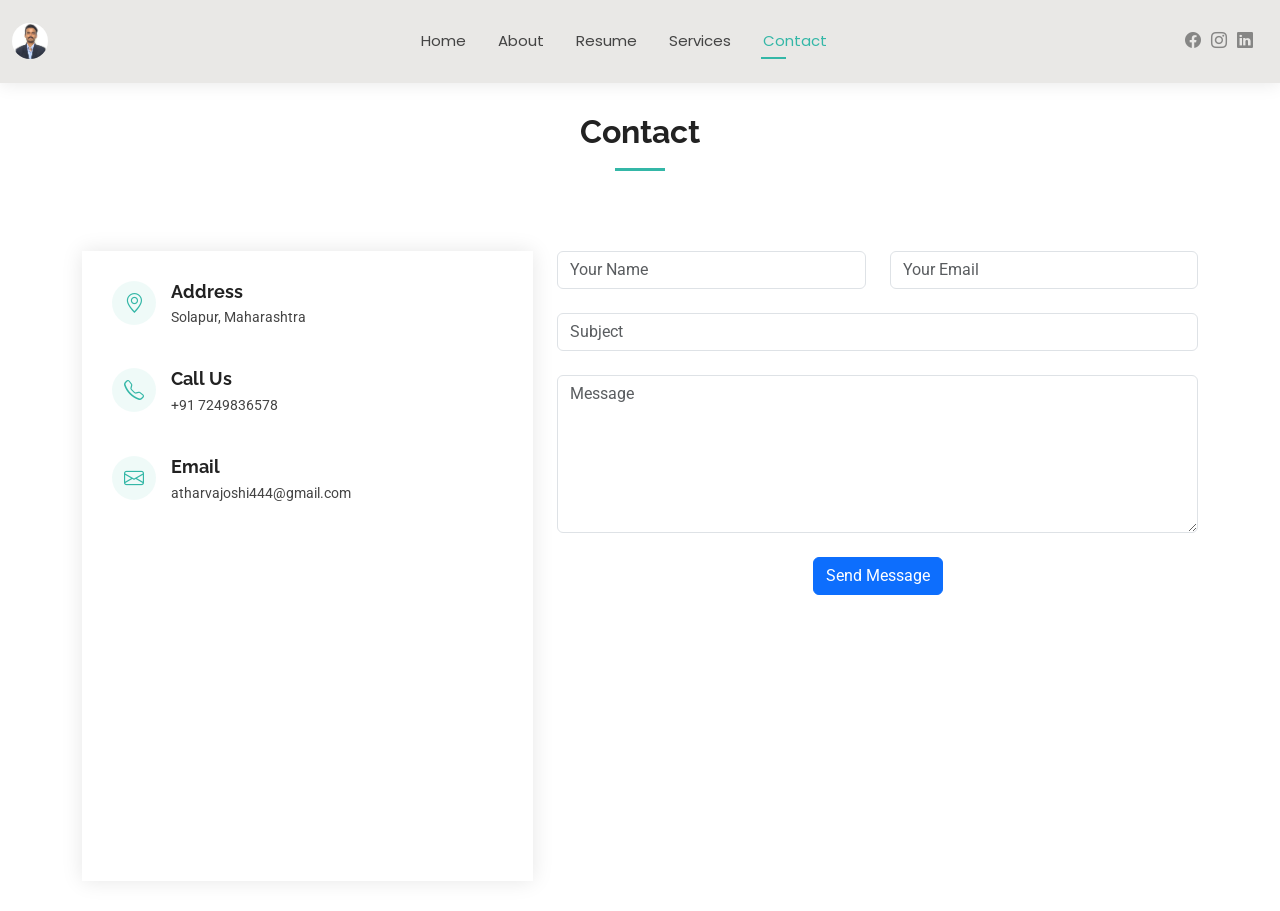
==== commit 8e7c7914: "Refactor contact.html structure and update API endpoint Updated the contact page by modifying the ti" ====
--- a/contact.html
+++ b/contact.html
@@ -1,21 +1,18 @@
 <!DOCTYPE html>
-
 <html lang="en">
 
 <head>
   <meta charset="utf-8">
   <meta content="width=device-width, initial-scale=1.0" name="viewport">
-  <title> Atharva Joshi contact-page</title>
+  <title>Atharva Joshi contact-page</title>
   <meta name="description" content="">
   <meta name="keywords" content="">
 
   <!-- Favicons -->
-
   <link href="assets/img/favicon.png" rel="icon">
   <link href="assets/img/apple-touch-icon.png" rel="apple-touch-icon">
 
   <!-- Fonts -->
-
   <link href="https://fonts.googleapis.com" rel="preconnect">
   <link href="https://fonts.gstatic.com" rel="preconnect" crossorigin>
   <link
@@ -23,7 +20,6 @@
     rel="stylesheet">
 
   <!-- Vendor CSS Files -->
-
   <link href="assets/vendor/bootstrap/css/bootstrap.min.css" rel="stylesheet">
   <link href="assets/vendor/bootstrap-icons/bootstrap-icons.css" rel="stylesheet">
   <link href="assets/vendor/aos/aos.css" rel="stylesheet">
@@ -31,7 +27,6 @@
   <link href="assets/vendor/glightbox/css/glightbox.min.css" rel="stylesheet">
 
   <!-- Main CSS File -->
-
   <link href="assets/css/main.css" rel="stylesheet">
 </head>
 
@@ -40,128 +35,115 @@
   <header id="header" class="header d-flex align-items-center light-background sticky-top">
     <div class="container-fluid position-relative d-flex align-items-center justify-content-between">
 
-```
-  <a href="index.html" class="logo d-flex align-items-center me-auto me-xl-0">
-    <img src="assets/img/atharva.jpg" alt="Profile Image" class="profile-image rounded-circle">
-  </a>
+      <a href="index.html" class="logo d-flex align-items-center me-auto me-xl-0">
+        <img src="assets/img/atharva.jpg" alt="Profile Image" class="profile-image rounded-circle">
+      </a>
 
-  <nav id="navmenu" class="navmenu">
-    <ul>
-      <li><a href="index.html">Home</a></li>
-      <li><a href="about.html">About</a></li>
-      <li><a href="resume.html">Resume</a></li>
-      <li><a href="services.html">Services</a></li>
-      <li><a href="contact.html" class="active">Contact</a></li>
-    </ul>
-    <i class="mobile-nav-toggle d-xl-none bi bi-list"></i>
-  </nav>
+      <nav id="navmenu" class="navmenu">
+        <ul>
+          <li><a href="index.html">Home</a></li>
+          <li><a href="about.html">About</a></li>
+          <li><a href="resume.html">Resume</a></li>
+          <li><a href="services.html">Services</a></li>
+          <li><a href="contact.html" class="active">Contact</a></li>
+        </ul>
+        <i class="mobile-nav-toggle d-xl-none bi bi-list"></i>
+      </nav>
 
-  <div class="header-social-links">
-    <a href="https://www.facebook.com/share/15hcRoAic2/"><i class="bi bi-facebook"></i></a>
-    <a href="https://www.instagram.com/its_atharvajoshi"><i class="bi bi-instagram"></i></a>
-    <a href="https://www.linkedin.com/in/atharva-joshi"><i class="bi bi-linkedin"></i></a>
-  </div>
+      <div class="header-social-links">
+        <a href="https://www.facebook.com/share/15hcRoAic2/"><i class="bi bi-facebook"></i></a>
+        <a href="https://www.instagram.com/its_atharvajoshi"><i class="bi bi-instagram"></i></a>
+        <a href="https://www.linkedin.com/in/atharva-joshi"><i class="bi bi-linkedin"></i></a>
+      </div>
 
-</div>
-```
-
+    </div>
   </header>
 
   <main class="main">
 
-```
-<section id="contact" class="contact section">
+    <section id="contact" class="contact section">
+      <div class="container section-title">
+        <h2>Contact</h2>
+      </div>
 
-  <div class="container section-title">
-    <h2>Contact</h2>
-  </div>
+      <div class="container">
+        <div class="row gy-4">
 
-  <div class="container">
+          <!-- LEFT SIDE -->
+          <div class="col-lg-5">
+            <div class="info-wrap">
 
-    <div class="row gy-4">
+              <div class="info-item d-flex">
+                <i class="bi bi-geo-alt"></i>
+                <div>
+                  <h3>Address</h3>
+                  <p>Solapur, Maharashtra</p>
+                </div>
+              </div>
 
-      <!-- LEFT SIDE (UNCHANGED) -->
-      <div class="col-lg-5">
-        <div class="info-wrap">
+              <div class="info-item d-flex">
+                <i class="bi bi-telephone"></i>
+                <div>
+                  <h3>Call Us</h3>
+                  <p>+91 7249836578</p>
+                </div>
+              </div>
 
-          <div class="info-item d-flex">
-            <i class="bi bi-geo-alt"></i>
-            <div>
-              <h3>Address</h3>
-              <p>Solapur, Maharashtra</p>
+              <div class="info-item d-flex">
+                <i class="bi bi-envelope"></i>
+                <div>
+                  <h3>Email</h3>
+                  <p>atharvajoshi444@gmail.com</p>
+                </div>
+              </div>
+
+              <iframe width="100%" height="300"
+                src="https://maps.google.com/maps?q=solapur&t=&z=13&ie=UTF8&iwloc=&output=embed"></iframe>
+
             </div>
           </div>
 
-          <div class="info-item d-flex">
-            <i class="bi bi-telephone"></i>
-            <div>
-              <h3>Call Us</h3>
-              <p>+91 7249836578</p>
-            </div>
+          <!-- RIGHT SIDE FORM -->
+          <div class="col-lg-7">
+
+            <form id="contactForm">
+              <div class="row gy-4">
+
+                <div class="col-md-6">
+                  <input type="text" id="name-field" class="form-control" placeholder="Your Name" required>
+                </div>
+
+                <div class="col-md-6">
+                  <input type="email" id="email-field" class="form-control" placeholder="Your Email" required>
+                </div>
+
+                <div class="col-md-12">
+                  <input type="text" id="subject-field" class="form-control" placeholder="Subject" required>
+                </div>
+
+                <div class="col-md-12">
+                  <textarea id="message-field" class="form-control" rows="6" placeholder="Message" required></textarea>
+                </div>
+
+                <div class="col-md-12 text-center">
+                  <button type="submit" class="btn btn-primary">Send Message</button>
+                </div>
+
+              </div>
+            </form>
+
           </div>
-
-          <div class="info-item d-flex">
-            <i class="bi bi-envelope"></i>
-            <div>
-              <h3>Email</h3>
-              <p>atharvajoshi444@gmail.com</p>
-            </div>
-          </div>
-
-          <iframe width="100%" height="300" src="https://maps.google.com/maps?q=solapur&t=&z=13&ie=UTF8&iwloc=&output=embed"></iframe>
 
         </div>
       </div>
-
-      <!-- RIGHT SIDE FORM -->
-      <div class="col-lg-7">
-
-        <!-- ✅ UPDATED FORM -->
-        <form id="contactForm">
-
-          <div class="row gy-4">
-
-            <div class="col-md-6">
-              <input type="text" id="name-field" class="form-control" placeholder="Your Name" required>
-            </div>
-
-            <div class="col-md-6">
-              <input type="email" id="email-field" class="form-control" placeholder="Your Email" required>
-            </div>
-
-            <div class="col-md-12">
-              <input type="text" id="subject-field" class="form-control" placeholder="Subject" required>
-            </div>
-
-            <div class="col-md-12">
-              <textarea id="message-field" class="form-control" rows="6" placeholder="Message" required></textarea>
-            </div>
-
-            <div class="col-md-12 text-center">
-              <button type="submit" class="btn btn-primary">Send Message</button>
-            </div>
-
-          </div>
-
-        </form>
-
-      </div>
-
-    </div>
-
-  </div>
-
-</section>
-```
+    </section>
 
   </main>
 
   <!-- JS FILES -->
-
   <script src="assets/vendor/bootstrap/js/bootstrap.bundle.min.js"></script>
 
-  <!-- ✅ NEW JS FOR API -->
-
+  <!-- ✅ UPDATED JS FOR LIVE BACKEND -->
   <script>
     document.getElementById("contactForm").addEventListener("submit", function (e) {
       e.preventDefault();
@@ -171,7 +153,7 @@
       const subject = document.getElementById("subject-field").value;
       const message = document.getElementById("message-field").value;
 
-      fetch("https://localhost:7035/api/contact", {
+      fetch("https://portfolioapi-3-q4oq.onrender.com/api/contact", {
         method: "POST",
         headers: {
           "Content-Type": "application/json"
